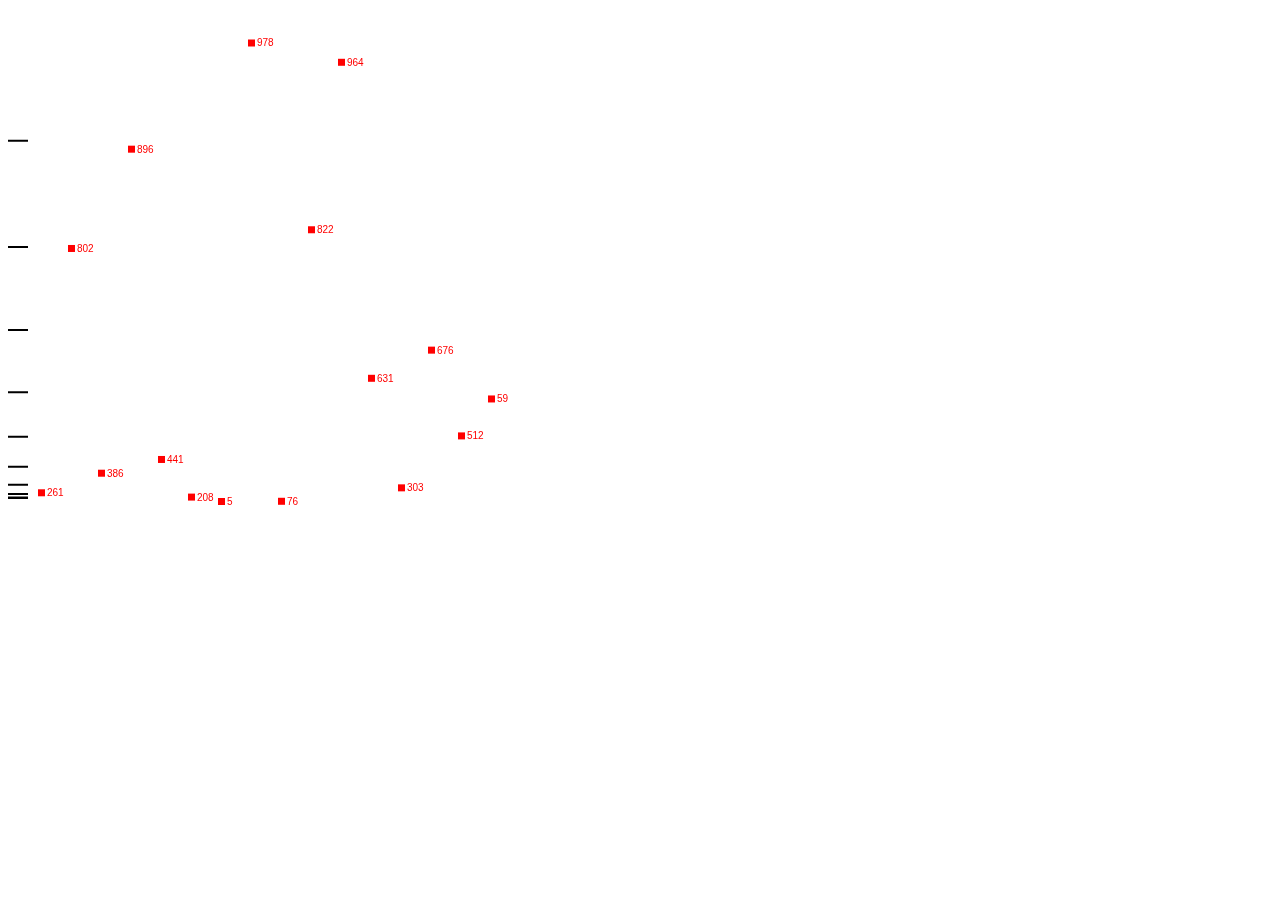
==== assignment2/main.html @ afcc6fc1 "live share session" ====
<!DOCTYPE html>
<html>

<head>
    <title>Page Title</title>
    <canvas id=canvas width=500 height=500></canvas>
</head>

<body>
    <script src="script.js"></script>
    <pre id="output"></pre>
    <script>
        document.getElementById('data1.csv').addEventListener('change', function (event) {
            const file = event.target.files[0];
            if (file) {
                Papa.parse(file, {
                    header: true,
                    complete: function (results) {
                        document.getElementById('output').innerText = JSON.stringify(results.data, null, 2);
                    },
                    error: function (error) {
                        console.error('Error parsing CSV:', error);
                    }
                });
            }
        });
    </script>
</body>

</html>
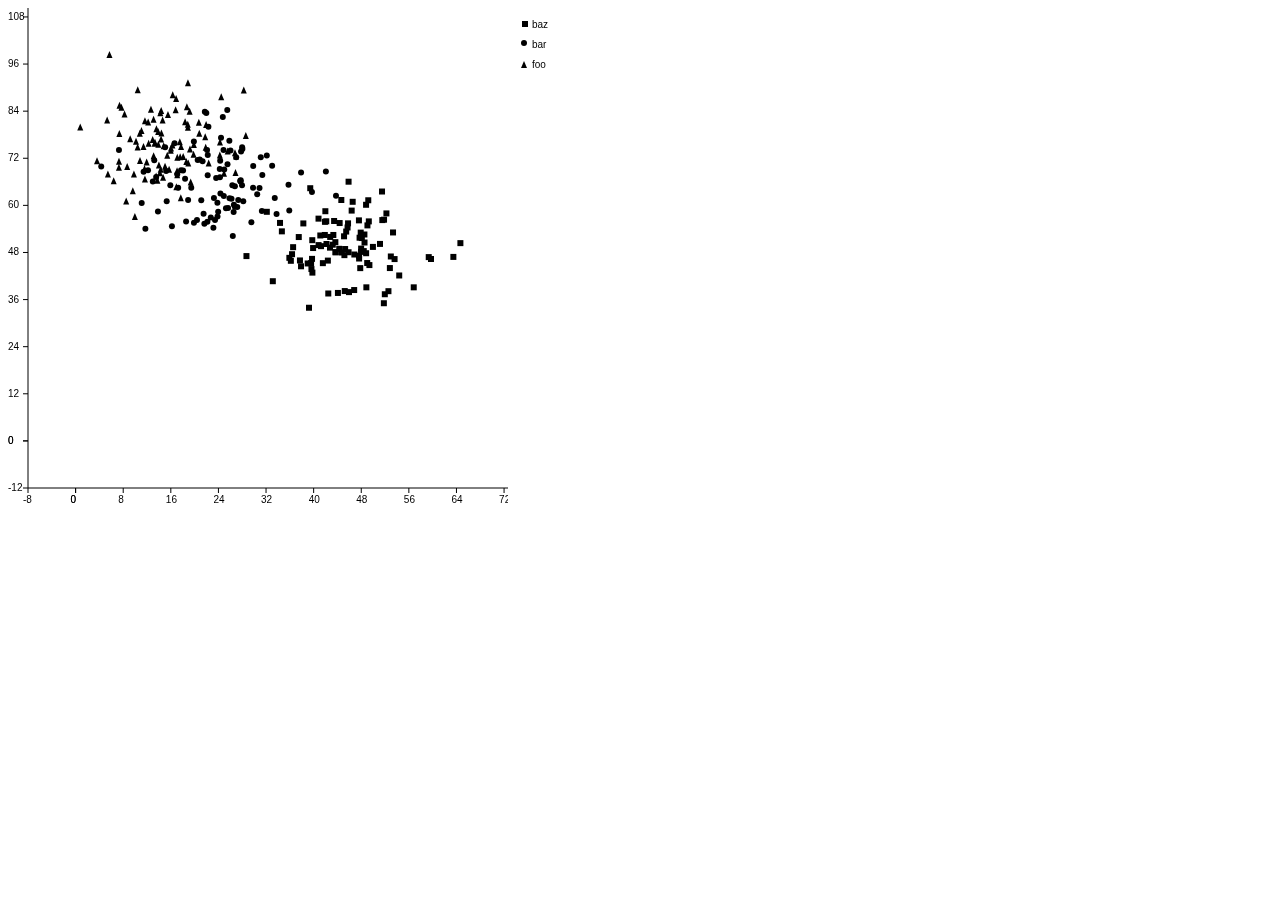
==== commit 957367fc: "Scatter plot pt 1" ====
--- a/assignment2/main.html
+++ b/assignment2/main.html
@@ -4,27 +4,11 @@
 <head>
     <title>Page Title</title>
     <canvas id=canvas width=500 height=500></canvas>
+    <canvas id=categories width=500 height=500></canvas>
 </head>
 
 <body>
     <script src="script.js"></script>
-    <pre id="output"></pre>
-    <script>
-        document.getElementById('data1.csv').addEventListener('change', function (event) {
-            const file = event.target.files[0];
-            if (file) {
-                Papa.parse(file, {
-                    header: true,
-                    complete: function (results) {
-                        document.getElementById('output').innerText = JSON.stringify(results.data, null, 2);
-                    },
-                    error: function (error) {
-                        console.error('Error parsing CSV:', error);
-                    }
-                });
-            }
-        });
-    </script>
 </body>
 
 </html>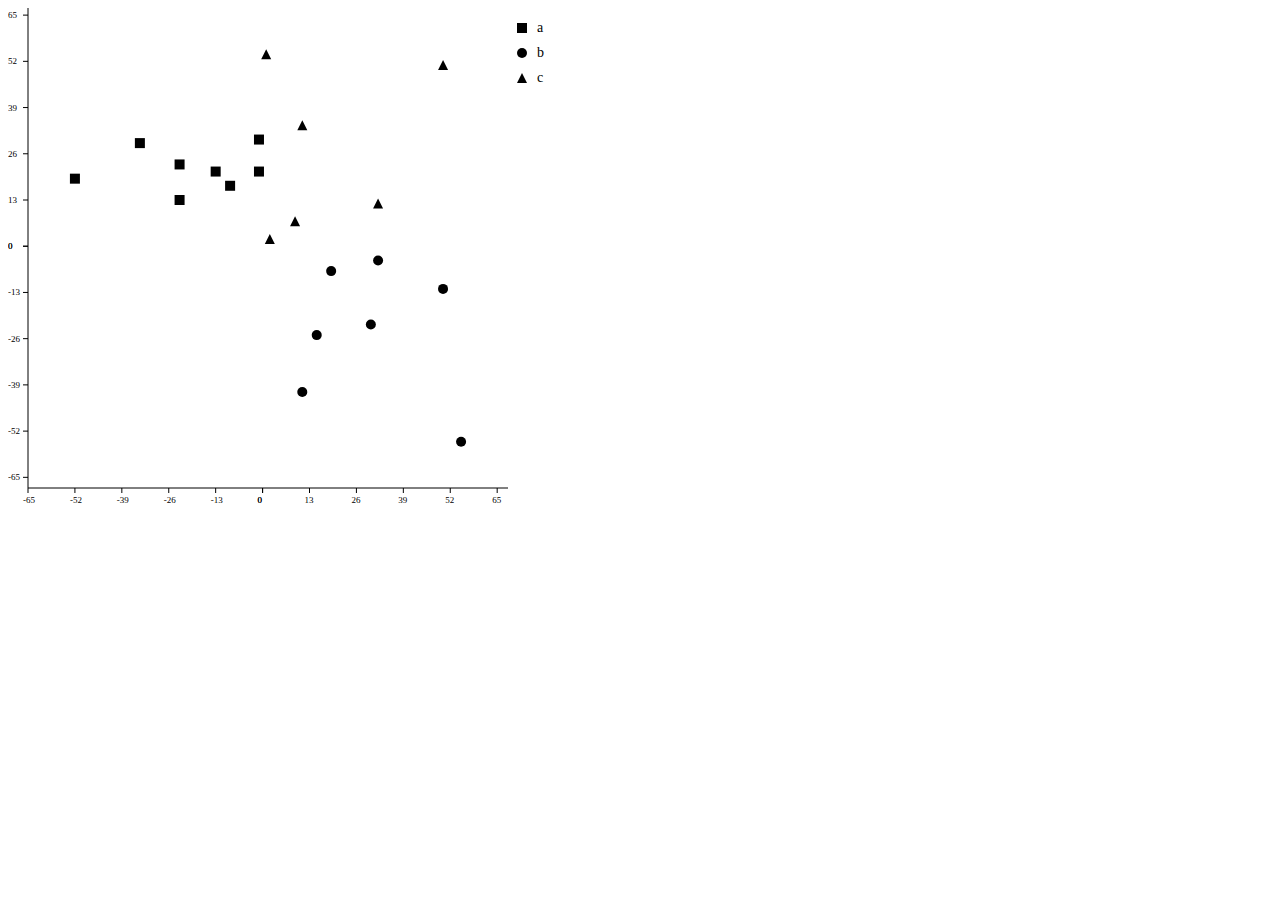
==== commit 2727ffcc: "Changed to svg + implemented pt 2" ====
--- a/assignment2/main.html
+++ b/assignment2/main.html
@@ -3,8 +3,8 @@
 
 <head>
     <title>Page Title</title>
-    <canvas id=canvas width=500 height=500></canvas>
-    <canvas id=categories width=500 height=500></canvas>
+    <svg id=svg width=500 height=500></svg>
+    <svg id=categories width=500 height=500></svg>
 </head>
 
 <body>
